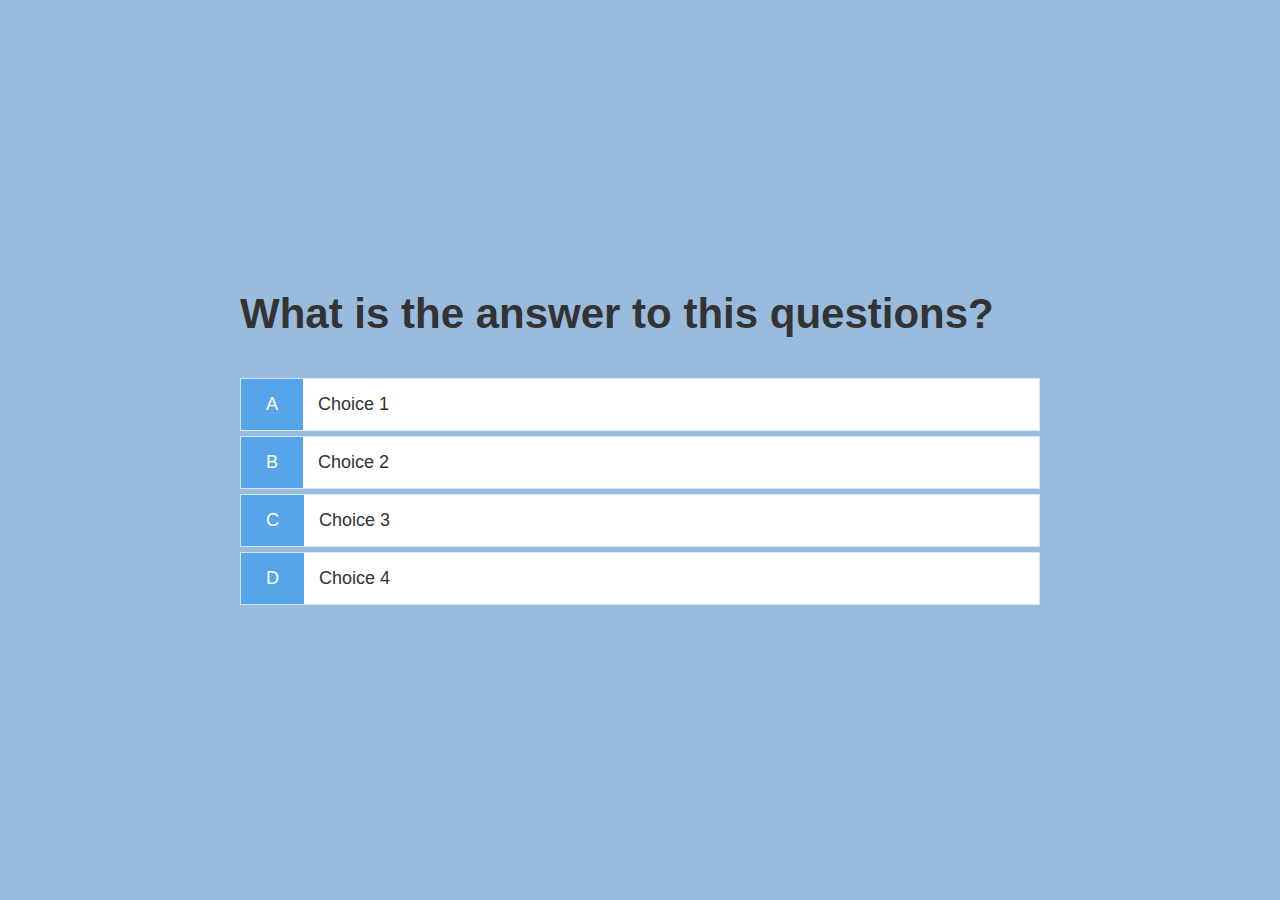
==== game.html @ 845845f1 "Initial commit" ====
<!DOCTYPE html>
<html lang="en">
<head>
  <meta charset="utf-8">
  <title>Quiz App - Play</title>
  <link rel="stylesheet" href="style.css">
</head>
  <body>
    <div class="container">
      <div id="game" class="justify-center flex-column">
        <h2 id="question">What is the answer to this questions?</h2>
        <div class="choice-container">
          <p class="choice-prefix">A</p>
          <p class="choice-text" data-number = "1">Choice 1</p>
        </div>
        <div class="choice-container">
          <p class="choice-prefix">B</p>
          <p class="choice-text" data-number = "2">Choice 2</p>
        </div>
        <div class="choice-container">
          <p class="choice-prefix">C</p>
          <p class="choice-text" data-number = "3">Choice 3</p>
        </div>
        <div class="choice-container">
          <p class="choice-prefix">D</p>
          <p class="choice-text" data-number = "4">Choice 4</p>
        </div>
      </div>
    </div>
  </body>
</html>
---- style.css ----
:root {
  background-color: #9bd;
  font-size: 62.5%;
}

* {
  box-sizing: border-box;
  font-family: Arial, Helvetica, sans-serif;
  margin: 0;
  padding: 0;
  color: #333;
}

h1,h2,h3,h4 {
  margin-bottom: 1rem;
}

h1 {
  font-size: 5.4rem;
  color: #567;
  margin-bottom: 5rem;
}

h1 > span {
  font-size: 2.4rem;
  font-weight: 500;
}

h2 {
  font-size: 4.2rem;
  margin-bottom: 4rem;
  font-weight: 700;
}

h3 {
  font-size: 2.8rem;
  font-weight: 500;
}

/* UTILITIES */

.container {
  width: 100vw;
  height: 100vh;
  display: flex;
  justify-content: center;
  align-items: center;
  max-width: 80rem;
  margin: 0 auto;
}

.container > * {
  width: 100%;
}

.flex-column {
  display: flex;
  flex-direction: column;
}

.flex-center {
  justify-content: center;
  align-items: center;
}

.justify-center {
  justify-content: center;
}

.text-center {
  text-align: center;
}

.hidden {
  display: none;
}

/* BUTTONS */
.btn {
  font-size: 1.8rem;
  padding: 1rem 0;
  width: 20rem;
  text-align: center;
  border: 0.1rem solid #567;
  margin-bottom: 1rem;
  text-decoration: none;
  color: #567;
  background-color: white;
}

.btn:hover {
  cursor: pointer;
  box-shadow: 0 0.4rem 1.4rem 0 rgba(86, 185, 235, 0.5);
  transform: translateY(-0.3rem);
  transition: transform 150ms;
}

.btn[disabled]:hover {
  cursor: not-allowed;
  box-shadow: none;
  transform: none;
}

.choice-container {
  display: flex;
  margin-bottom: 0.5rem;
  width: 100%;
  font-size: 1.8rem;
  border: 0.1rem solid rgb(86, 165, 235, 0.25);
  background-color: white;
}

.choice-container:hover {
  cursor: pointer;
  box-shadow: 0 0.4rem 1.4rem 0 rgba(86, 185, 235, 0.5);
  transform: translateY(-0.1rem);
  background-color: #1afc99;
  transition: transform 150ms;
}

.choice-prefix {
  padding: 1.5rem 2.5rem;
  background-color: #56a5eb;
  color: white;
}

.choice-text {
  padding: 1.5rem;
}
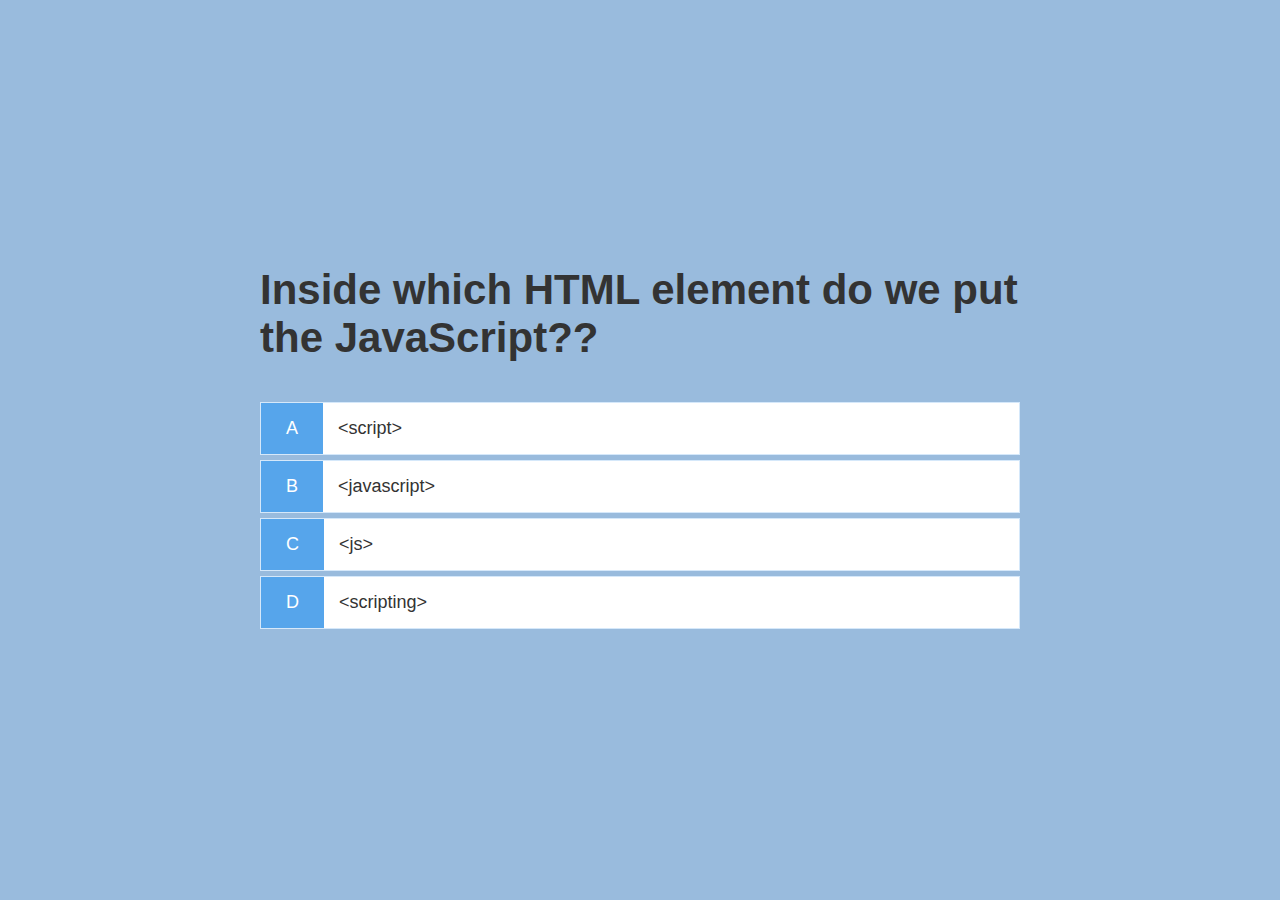
==== commit dd493ddd: "Added Game files" ====
--- a/game.html
+++ b/game.html
@@ -27,5 +27,6 @@
         </div>
       </div>
     </div>
+    <script src="game.js" type="text/javascript"></script>
   </body>
 </html>
--- a/style.css
+++ b/style.css
@@ -47,6 +47,7 @@
   align-items: center;
   max-width: 80rem;
   margin: 0 auto;
+  padding: 2rem;
 }
 
 .container > * {
@@ -108,13 +109,13 @@
   font-size: 1.8rem;
   border: 0.1rem solid rgb(86, 165, 235, 0.25);
   background-color: white;
+
 }
 
 .choice-container:hover {
   cursor: pointer;
   box-shadow: 0 0.4rem 1.4rem 0 rgba(86, 185, 235, 0.5);
   transform: translateY(-0.1rem);
-  background-color: #1afc99;
   transition: transform 150ms;
 }
 
@@ -126,4 +127,12 @@
 
 .choice-text {
   padding: 1.5rem;
+  width: 100%;
 }
+
+.correct{
+  background-coolor: green;
+}
+.incorrect{
+  background-coolor: red;
+}
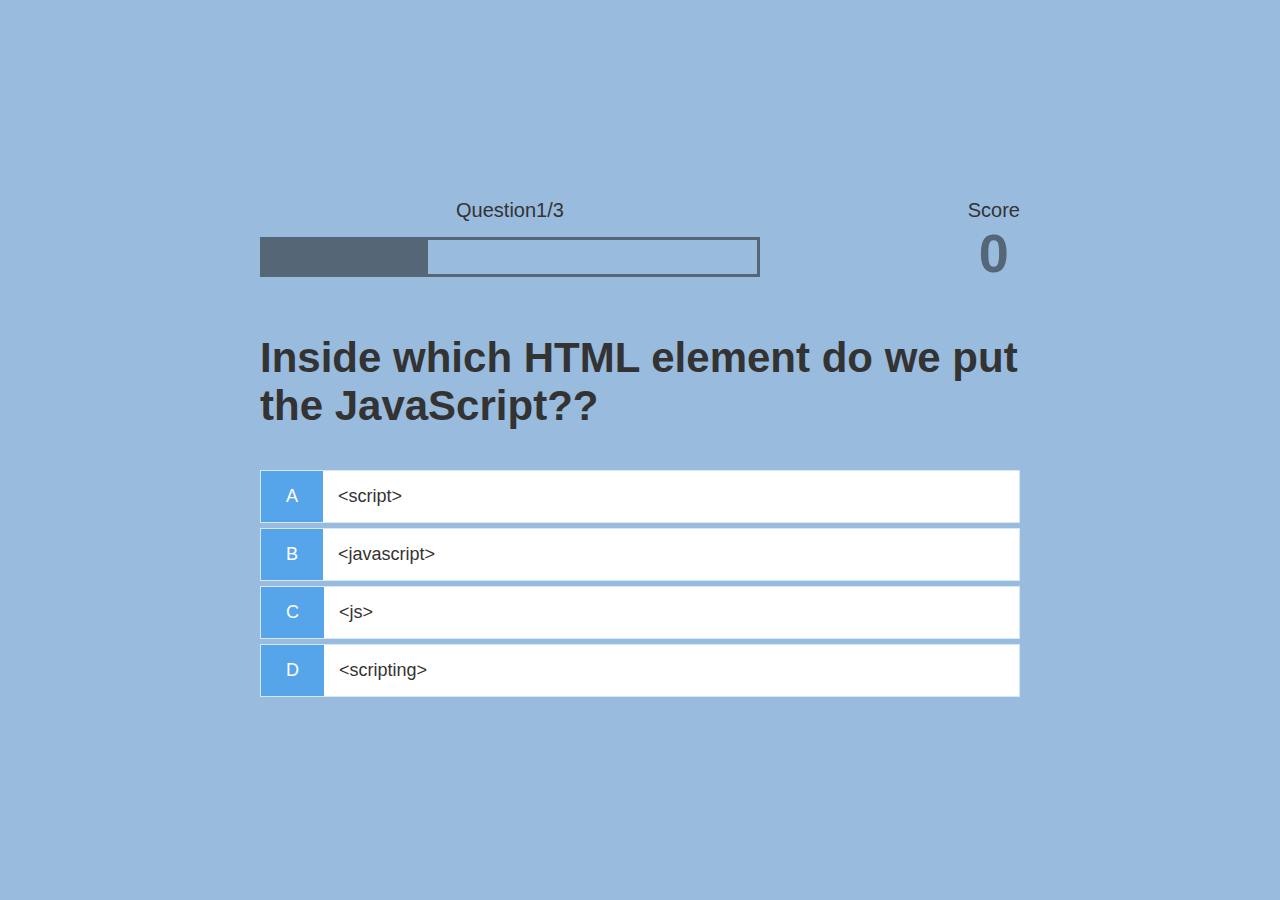
==== commit acb82323: "Added Highscore and Game End" ====
--- a/game.html
+++ b/game.html
@@ -2,12 +2,33 @@
 <html lang="en">
 <head>
   <meta charset="utf-8">
+  <meta name="viewport" content="width=device-width, initial-scale=1.0" />
+  <meta http-equiv="X-UA-Compatible" content="ie=edge" />
   <title>Quiz App - Play</title>
   <link rel="stylesheet" href="style.css">
 </head>
   <body>
     <div class="container">
       <div id="game" class="justify-center flex-column">
+          <div id ="hud">
+            <div id ="hud-item">
+              <p id= "progressText" class="hud-prefix">
+                Question
+              </p>
+              <div id="progressBar">
+                <div id="progressBarFull">
+                </div>
+              </div>
+            </div>
+            <div id ="hud-item">
+              <p class="hud-prefix">
+                Score
+              </p>
+              <h1 class= hud-main-text id= "score">
+                0
+              </h1>
+            </div>
+          </div>
         <h2 id="question">What is the answer to this questions?</h2>
         <div class="choice-container">
           <p class="choice-prefix">A</p>
--- a/style.css
+++ b/style.css
@@ -131,8 +131,74 @@
 }
 
 .correct{
-  background-coolor: green;
+  background-color: green;
 }
 .incorrect{
-  background-coolor: red;
-}
+  background-color: red;
+}
+
+
+/*hud*/
+#hud{
+
+  display : flex;
+  justify-content: space-between;
+}
+
+.hud-prefix{
+  text-align: center;
+  font-size: 2rem;
+}
+
+.hud-main-text{
+  text-align: center;
+}
+#progressBar{
+  margin-top:1.5em;
+  width: 50rem;
+  height: 4rem;
+  border: 0.3rem solid #567;
+}
+
+
+#progressBarFull{
+  height: 3.4rem;
+  background-color: #567;
+  width: 0%;
+}
+
+form{
+  width:100%;
+  display:flex;
+  flex-direction: column;
+  align-items: center;
+}
+
+input{
+  margin-bottom: 1rem;
+  width: 20rem;
+  padding: 1.5rem;
+  font-size: 1.8rem;
+  border: none;
+  box-shadow: 0 0.1rem 1.4rem 0 rgba(5, 6, 7, 0.8);
+}
+
+input::placeholder{
+  color: #aaa;
+}
+
+
+#highScoresList {
+list-style: none;
+padding-left: 0;
+margin-bottom: 4rem;
+}
+
+.high-score {
+font-size: 2.8rem;
+margin-bottom: 0.5rem;
+}
+
+.high-score:hover {
+transform: scale(1.025);
+}
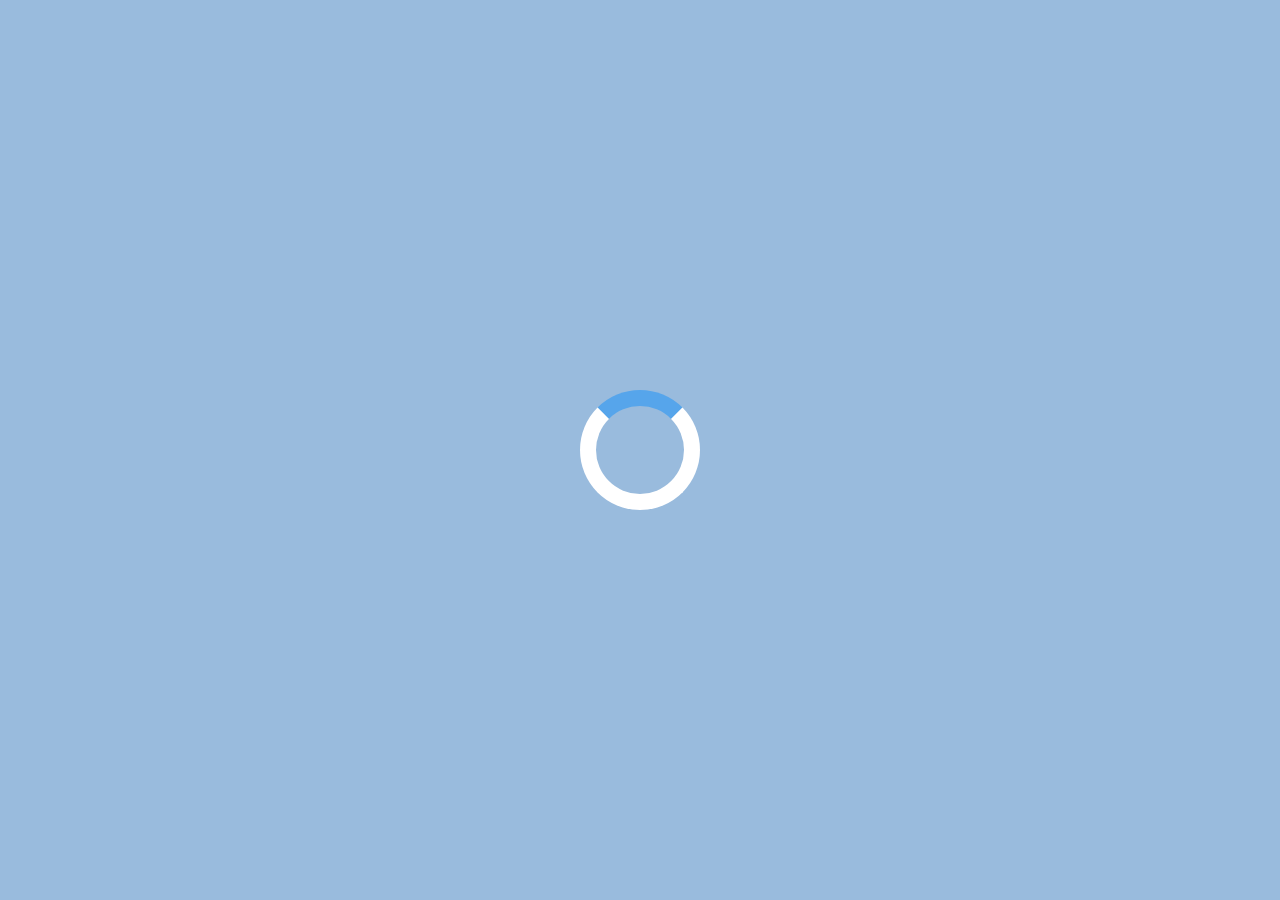
==== commit e122ebb1: "Modified Game and Style files" ====
--- a/game.html
+++ b/game.html
@@ -6,11 +6,13 @@
   <meta http-equiv="X-UA-Compatible" content="ie=edge" />
   <title>Quiz App - Play</title>
   <link rel="stylesheet" href="style.css">
+  <link rel="stylesheet" href="game.css">
 </head>
   <body>
     <div class="container">
-      <div id="game" class="justify-center flex-column">
-          <div id ="hud">
+      <div id="loader" ></div>
+        <div id="game" class="justify-center flex-column hidden">
+          <div id="hud">
             <div id ="hud-item">
               <p id= "progressText" class="hud-prefix">
                 Question
@@ -29,22 +31,22 @@
               </h1>
             </div>
           </div>
-        <h2 id="question">What is the answer to this questions?</h2>
+        <h2 id="question"></h2>
         <div class="choice-container">
           <p class="choice-prefix">A</p>
-          <p class="choice-text" data-number = "1">Choice 1</p>
+          <p class="choice-text" data-number = "1"></p>
         </div>
         <div class="choice-container">
           <p class="choice-prefix">B</p>
-          <p class="choice-text" data-number = "2">Choice 2</p>
+          <p class="choice-text" data-number = "2"></p>
         </div>
         <div class="choice-container">
           <p class="choice-prefix">C</p>
-          <p class="choice-text" data-number = "3">Choice 3</p>
+          <p class="choice-text" data-number = "3"></p>
         </div>
         <div class="choice-container">
           <p class="choice-prefix">D</p>
-          <p class="choice-text" data-number = "4">Choice 4</p>
+          <p class="choice-text" data-number = "4"></p>
         </div>
       </div>
     </div>
--- a/style.css
+++ b/style.css
@@ -202,3 +202,16 @@
 .high-score:hover {
 transform: scale(1.025);
 }
+
+#loader{
+  border: 1.6rem solid white;
+  border-radius: 50%;
+  border-top: 1.6rem solid #56a5eb;
+  width: 12rem;height: 12rem;
+  animation: spin 2s linear infinite;
+}
+
+@keyframes spin {
+  0%{transform:rotate(0deg);}
+  100%{transform:rotate(360deg);}
+}
